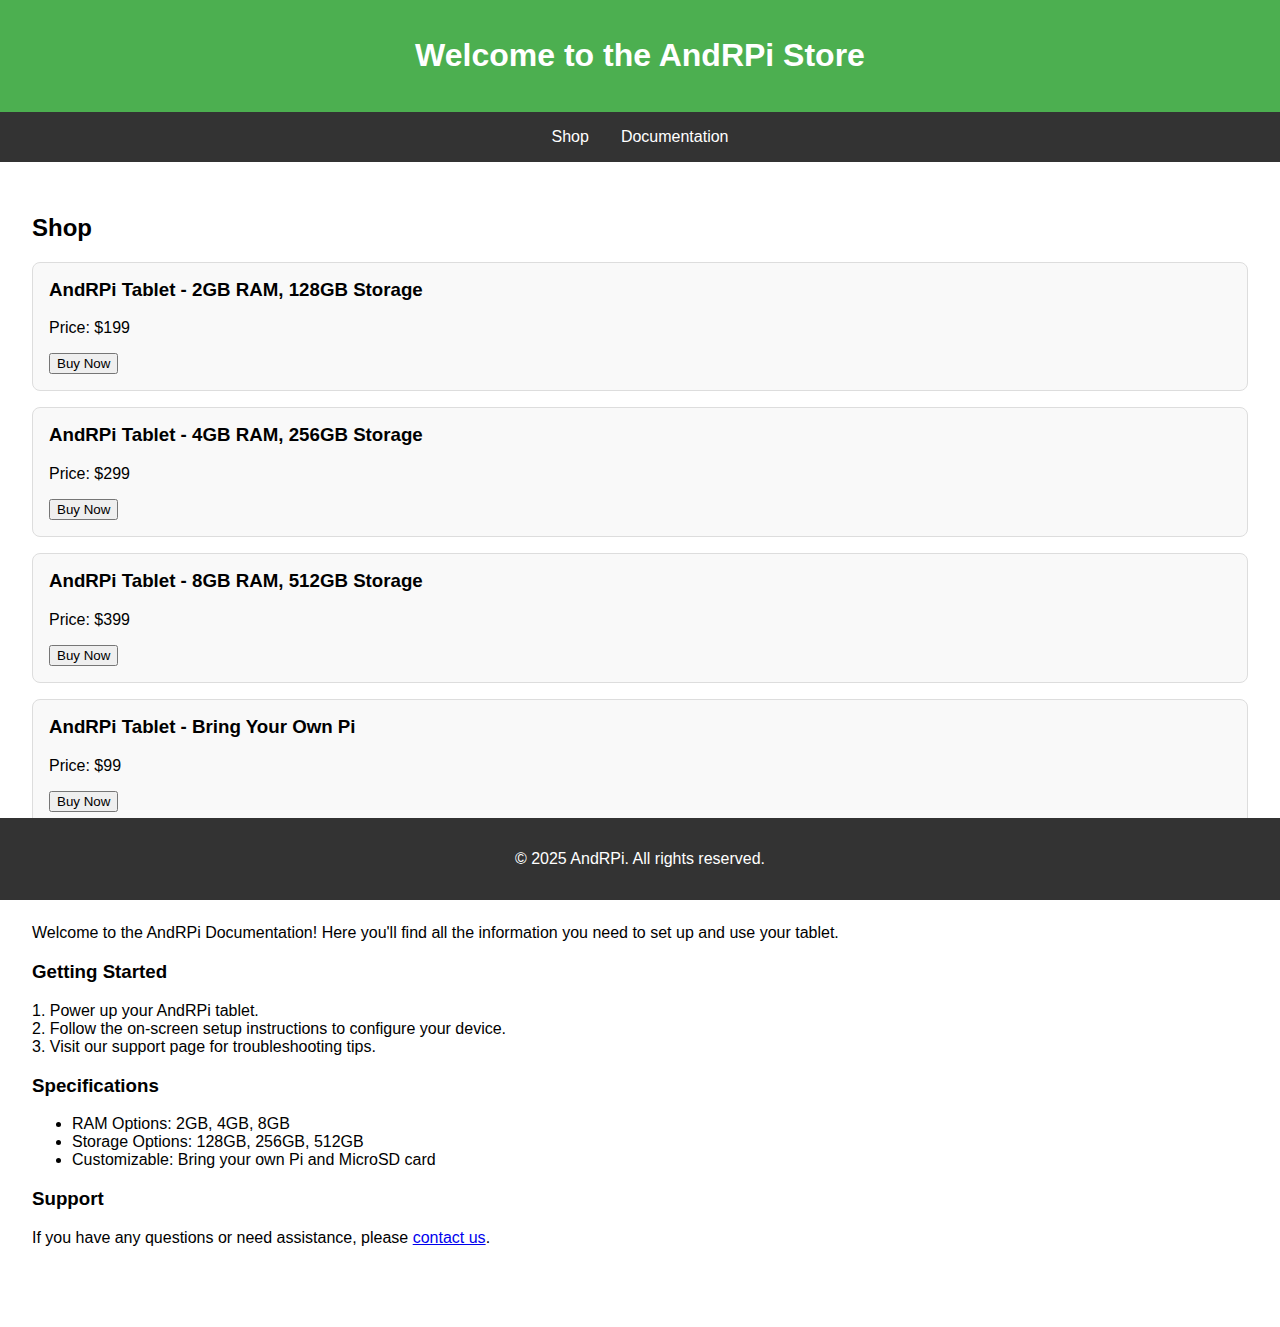
==== index.html @ a7e3673d "Create index.html" ====
<!DOCTYPE html>
<html lang="en">
<head>
    <meta charset="UTF-8">
    <meta name="viewport" content="width=device-width, initial-scale=1.0">
    <title>AndRPi Shop & Documentation</title>
    <style>
        body {
            font-family: Arial, sans-serif;
            margin: 0;
            padding: 0;
        }
        header {
            background-color: #4CAF50;
            color: white;
            padding: 1em 0;
            text-align: center;
        }
        nav {
            display: flex;
            justify-content: center;
            background-color: #333;
        }
        nav a {
            color: white;
            padding: 1em;
            text-decoration: none;
        }
        nav a:hover {
            background-color: #575757;
        }
        main {
            padding: 2em;
        }
        footer {
            background-color: #333;
            color: white;
            text-align: center;
            padding: 1em 0;
            position: fixed;
            bottom: 0;
            width: 100%;
        }
        .shop-section, .docs-section {
            margin-bottom: 3em;
        }
        .product {
            border: 1px solid #ddd;
            padding: 1em;
            margin-bottom: 1em;
            border-radius: 8px;
            background-color: #f9f9f9;
        }
        .product h3 {
            margin-top: 0;
        }
    </style>
</head>
<body>
    <header>
        <h1>Welcome to the AndRPi Store</h1>
    </header>
    <nav>
        <a href="#shop">Shop</a>
        <a href="#docs">Documentation</a>
    </nav>
    <main>
        <section id="shop" class="shop-section">
            <h2>Shop</h2>
            <div class="product">
                <h3>AndRPi Tablet - 2GB RAM, 128GB Storage</h3>
                <p>Price: $199</p>
                <button>Buy Now</button>
            </div>
            <div class="product">
                <h3>AndRPi Tablet - 4GB RAM, 256GB Storage</h3>
                <p>Price: $299</p>
                <button>Buy Now</button>
            </div>
            <div class="product">
                <h3>AndRPi Tablet - 8GB RAM, 512GB Storage</h3>
                <p>Price: $399</p>
                <button>Buy Now</button>
            </div>
            <div class="product">
                <h3>AndRPi Tablet - Bring Your Own Pi</h3>
                <p>Price: $99</p>
                <button>Buy Now</button>
            </div>
        </section>

        <section id="docs" class="docs-section">
            <h2>Documentation</h2>
            <p>Welcome to the AndRPi Documentation! Here you'll find all the information you need to set up and use your tablet.</p>

            <h3>Getting Started</h3>
            <p>1. Power up your AndRPi tablet.<br>
            2. Follow the on-screen setup instructions to configure your device.<br>
            3. Visit our support page for troubleshooting tips.</p>

            <h3>Specifications</h3>
            <ul>
                <li>RAM Options: 2GB, 4GB, 8GB</li>
                <li>Storage Options: 128GB, 256GB, 512GB</li>
                <li>Customizable: Bring your own Pi and MicroSD card</li>
            </ul>

            <h3>Support</h3>
            <p>If you have any questions or need assistance, please <a href="mailto:support@andrpi.com">contact us</a>.</p>
        </section>
    </main>
    <footer>
        <p>&copy; 2025 AndRPi. All rights reserved.</p>
    </footer>
</body>
</html>
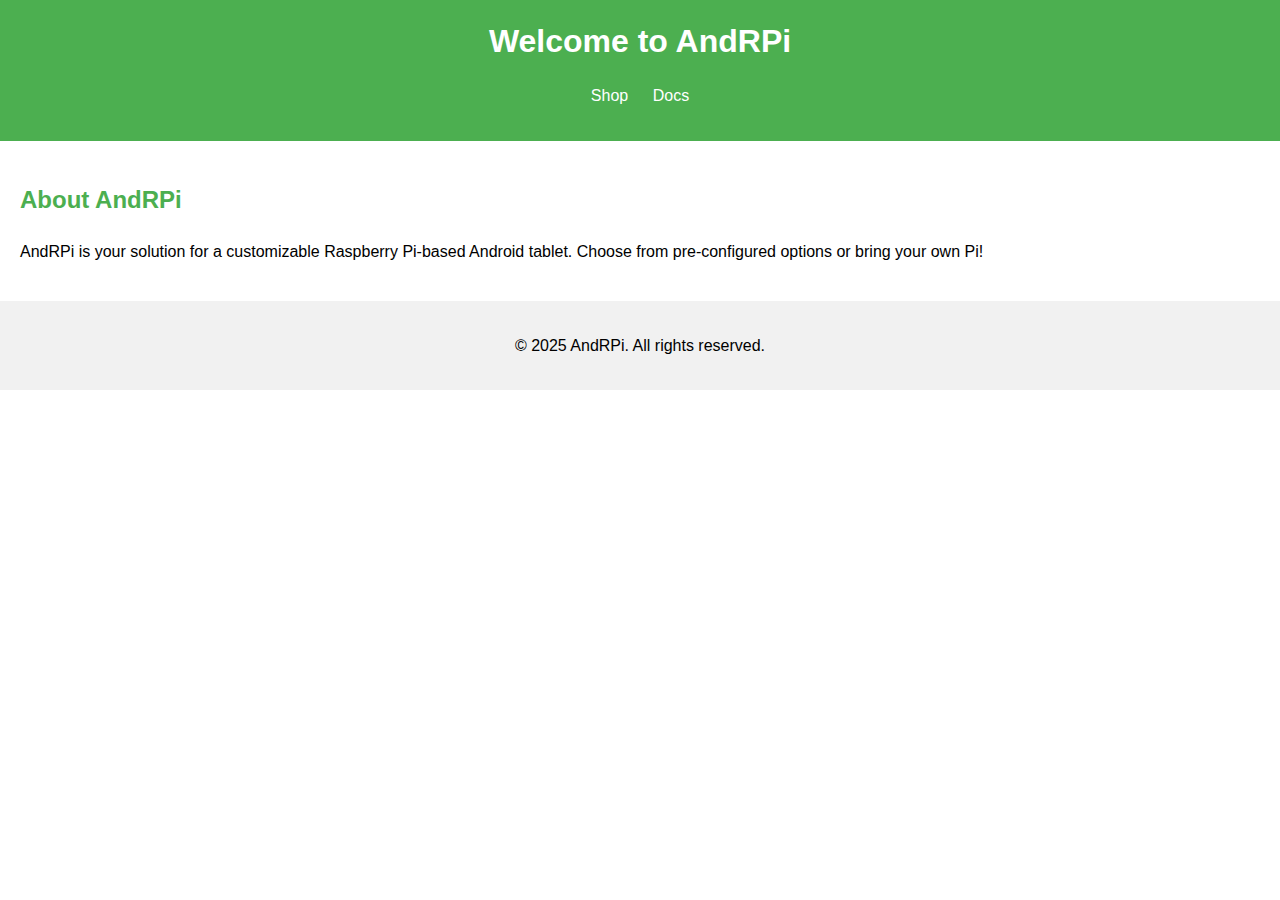
==== commit 4744cb91: "Update index.html" ====
--- a/index.html
+++ b/index.html
@@ -1,116 +1,29 @@
 <!DOCTYPE html>
 <html lang="en">
 <head>
-    <meta charset="UTF-8">
-    <meta name="viewport" content="width=device-width, initial-scale=1.0">
-    <title>AndRPi Shop & Documentation</title>
-    <style>
-        body {
-            font-family: Arial, sans-serif;
-            margin: 0;
-            padding: 0;
-        }
-        header {
-            background-color: #4CAF50;
-            color: white;
-            padding: 1em 0;
-            text-align: center;
-        }
-        nav {
-            display: flex;
-            justify-content: center;
-            background-color: #333;
-        }
-        nav a {
-            color: white;
-            padding: 1em;
-            text-decoration: none;
-        }
-        nav a:hover {
-            background-color: #575757;
-        }
-        main {
-            padding: 2em;
-        }
-        footer {
-            background-color: #333;
-            color: white;
-            text-align: center;
-            padding: 1em 0;
-            position: fixed;
-            bottom: 0;
-            width: 100%;
-        }
-        .shop-section, .docs-section {
-            margin-bottom: 3em;
-        }
-        .product {
-            border: 1px solid #ddd;
-            padding: 1em;
-            margin-bottom: 1em;
-            border-radius: 8px;
-            background-color: #f9f9f9;
-        }
-        .product h3 {
-            margin-top: 0;
-        }
-    </style>
+  <meta charset="UTF-8">
+  <meta name="viewport" content="width=device-width, initial-scale=1.0">
+  <title>AndRPi | Home</title>
+  <link rel="stylesheet" href="styles.css">
 </head>
 <body>
-    <header>
-        <h1>Welcome to the AndRPi Store</h1>
-    </header>
+  <header>
+    <h1>Welcome to AndRPi</h1>
     <nav>
-        <a href="#shop">Shop</a>
-        <a href="#docs">Documentation</a>
+      <ul>
+        <li><a href="shop.html">Shop</a></li>
+        <li><a href="docs.html">Docs</a></li>
+      </ul>
     </nav>
-    <main>
-        <section id="shop" class="shop-section">
-            <h2>Shop</h2>
-            <div class="product">
-                <h3>AndRPi Tablet - 2GB RAM, 128GB Storage</h3>
-                <p>Price: $199</p>
-                <button>Buy Now</button>
-            </div>
-            <div class="product">
-                <h3>AndRPi Tablet - 4GB RAM, 256GB Storage</h3>
-                <p>Price: $299</p>
-                <button>Buy Now</button>
-            </div>
-            <div class="product">
-                <h3>AndRPi Tablet - 8GB RAM, 512GB Storage</h3>
-                <p>Price: $399</p>
-                <button>Buy Now</button>
-            </div>
-            <div class="product">
-                <h3>AndRPi Tablet - Bring Your Own Pi</h3>
-                <p>Price: $99</p>
-                <button>Buy Now</button>
-            </div>
-        </section>
-
-        <section id="docs" class="docs-section">
-            <h2>Documentation</h2>
-            <p>Welcome to the AndRPi Documentation! Here you'll find all the information you need to set up and use your tablet.</p>
-
-            <h3>Getting Started</h3>
-            <p>1. Power up your AndRPi tablet.<br>
-            2. Follow the on-screen setup instructions to configure your device.<br>
-            3. Visit our support page for troubleshooting tips.</p>
-
-            <h3>Specifications</h3>
-            <ul>
-                <li>RAM Options: 2GB, 4GB, 8GB</li>
-                <li>Storage Options: 128GB, 256GB, 512GB</li>
-                <li>Customizable: Bring your own Pi and MicroSD card</li>
-            </ul>
-
-            <h3>Support</h3>
-            <p>If you have any questions or need assistance, please <a href="mailto:support@andrpi.com">contact us</a>.</p>
-        </section>
-    </main>
-    <footer>
-        <p>&copy; 2025 AndRPi. All rights reserved.</p>
-    </footer>
+  </header>
+  <main>
+    <section>
+      <h2>About AndRPi</h2>
+      <p>AndRPi is your solution for a customizable Raspberry Pi-based Android tablet. Choose from pre-configured options or bring your own Pi!</p>
+    </section>
+  </main>
+  <footer>
+    <p>&copy; 2025 AndRPi. All rights reserved.</p>
+  </footer>
 </body>
 </html>
--- a/styles.css
+++ b/styles.css
@@ -0,0 +1,73 @@
+body {
+  font-family: Arial, sans-serif;
+  margin: 0;
+  padding: 0;
+  line-height: 1.6;
+}
+
+header {
+  background: #4CAF50;
+  color: #fff;
+  padding: 1rem 0;
+  text-align: center;
+}
+
+header h1 {
+  margin: 0;
+}
+
+nav ul {
+  list-style: none;
+  padding: 0;
+}
+
+nav ul li {
+  display: inline;
+  margin: 0 10px;
+}
+
+nav ul li a {
+  color: #fff;
+  text-decoration: none;
+}
+
+main {
+  padding: 20px;
+}
+
+h2 {
+  color: #4CAF50;
+}
+
+form {
+  margin-top: 1rem;
+}
+
+label {
+  display: block;
+  margin: 0.5rem 0 0.2rem;
+}
+
+select,
+input[type="checkbox"],
+button {
+  margin-bottom: 1rem;
+  padding: 0.5rem;
+}
+
+button {
+  background: #4CAF50;
+  color: #fff;
+  border: none;
+  cursor: pointer;
+}
+
+button:hover {
+  background: #45a049;
+}
+
+footer {
+  text-align: center;
+  padding: 1rem 0;
+  background: #f1f1f1;
+}
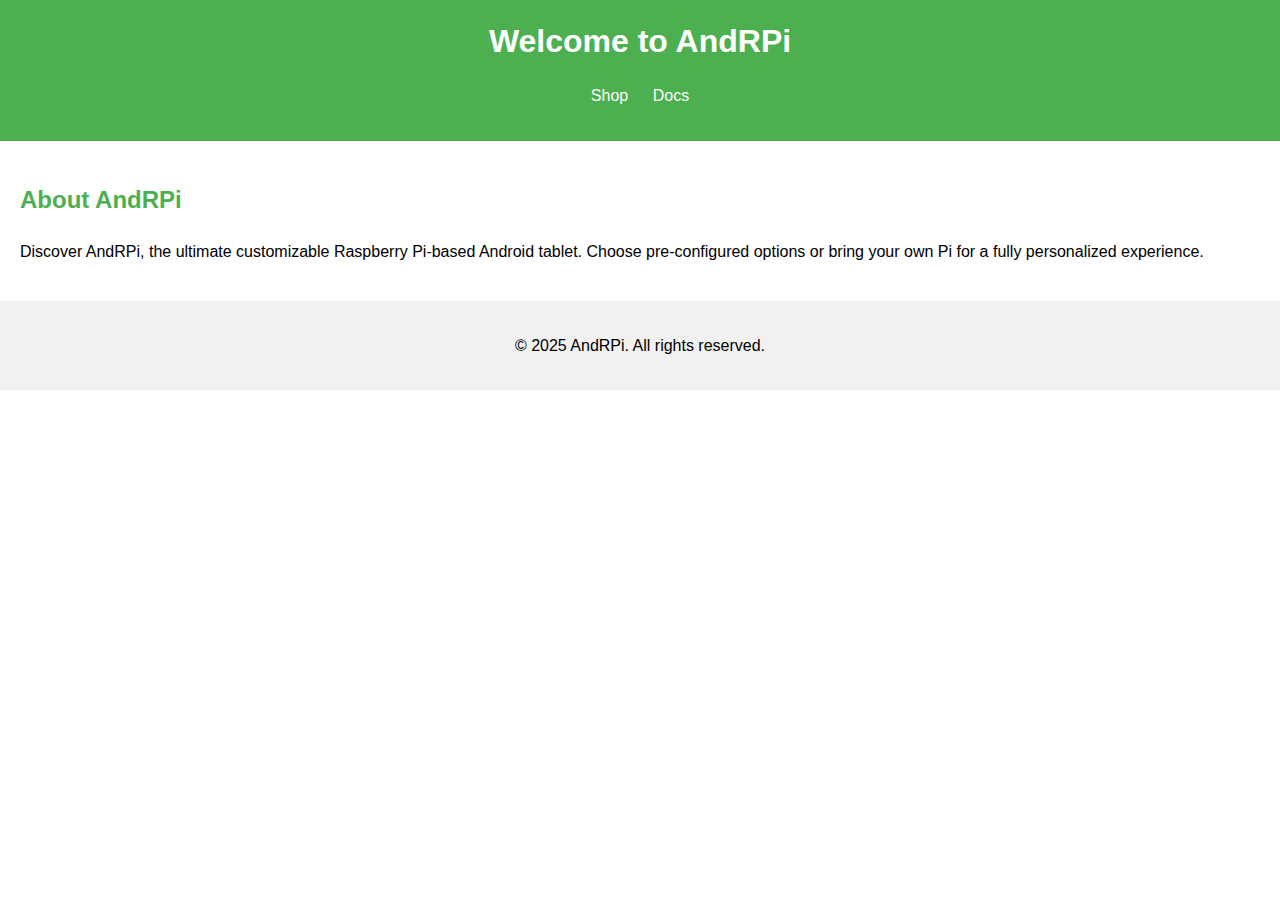
==== commit 8aaf16a6: "Update index.html" ====
--- a/index.html
+++ b/index.html
@@ -19,7 +19,7 @@
   <main>
     <section>
       <h2>About AndRPi</h2>
-      <p>AndRPi is your solution for a customizable Raspberry Pi-based Android tablet. Choose from pre-configured options or bring your own Pi!</p>
+      <p>Discover AndRPi, the ultimate customizable Raspberry Pi-based Android tablet. Choose pre-configured options or bring your own Pi for a fully personalized experience.</p>
     </section>
   </main>
   <footer>
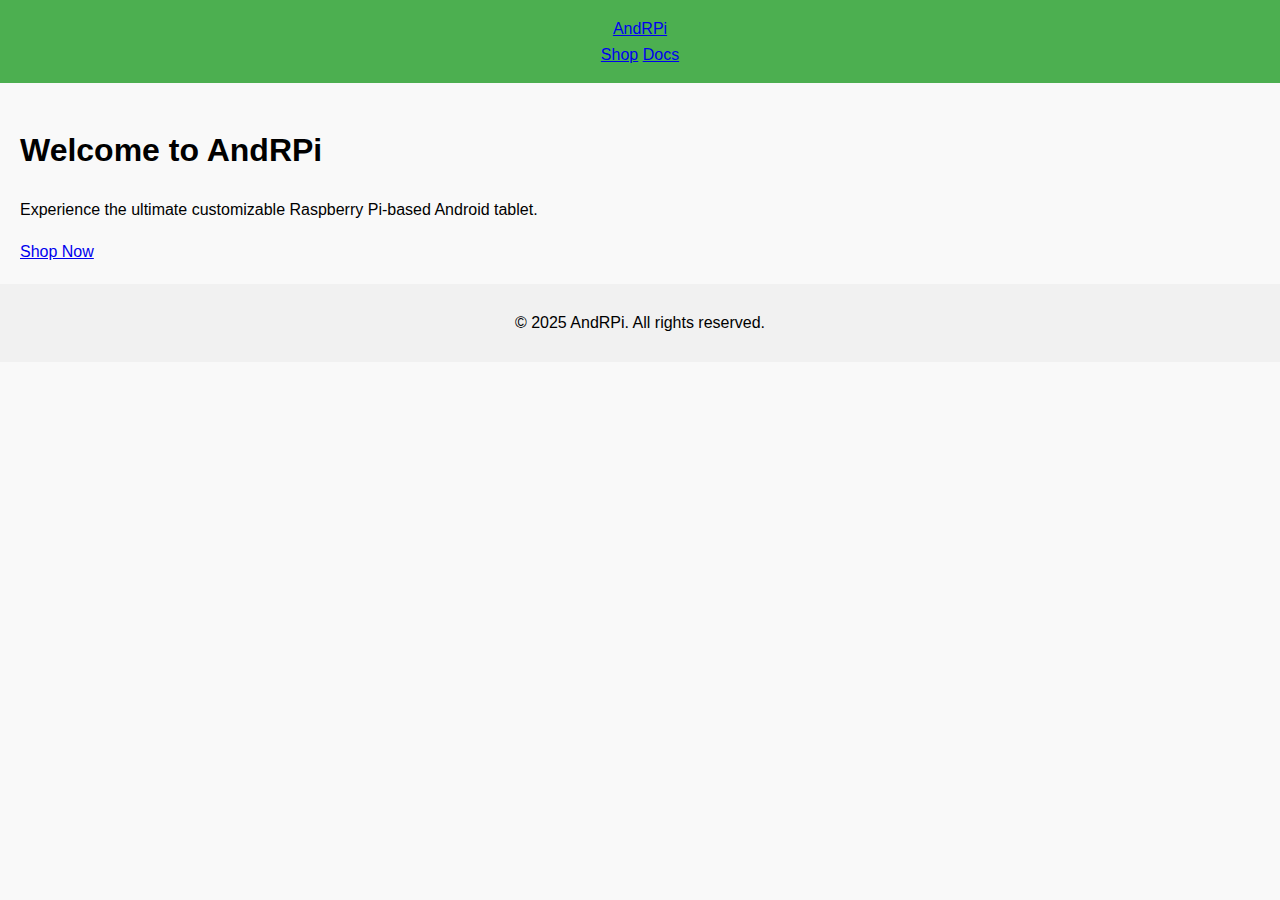
==== commit e419dc7a: "Update index.html" ====
--- a/index.html
+++ b/index.html
@@ -8,18 +8,21 @@
 </head>
 <body>
   <header>
-    <h1>Welcome to AndRPi</h1>
-    <nav>
-      <ul>
-        <li><a href="shop.html">Shop</a></li>
-        <li><a href="docs.html">Docs</a></li>
-      </ul>
-    </nav>
+    <div class="navbar">
+      <a href="index.html" class="logo">AndRPi</a>
+      <nav>
+        <a href="shop.html">Shop</a>
+        <a href="docs.html">Docs</a>
+      </nav>
+    </div>
   </header>
   <main>
-    <section>
-      <h2>About AndRPi</h2>
-      <p>Discover AndRPi, the ultimate customizable Raspberry Pi-based Android tablet. Choose pre-configured options or bring your own Pi for a fully personalized experience.</p>
+    <section class="hero">
+      <div class="hero-content">
+        <h1>Welcome to AndRPi</h1>
+        <p>Experience the ultimate customizable Raspberry Pi-based Android tablet.</p>
+        <a href="shop.html" class="btn">Shop Now</a>
+      </div>
     </section>
   </main>
   <footer>
--- a/styles.css
+++ b/styles.css
@@ -1,14 +1,15 @@
 body {
-  font-family: Arial, sans-serif;
+  font-family: 'Arial', sans-serif;
   margin: 0;
   padding: 0;
   line-height: 1.6;
+  background-color: #f9f9f9;
 }
 
 header {
   background: #4CAF50;
-  color: #fff;
-  padding: 1rem 0;
+  color: white;
+  padding: 1rem;
   text-align: center;
 }
 
@@ -19,16 +20,18 @@
 nav ul {
   list-style: none;
   padding: 0;
+  display: flex;
+  justify-content: center;
 }
 
 nav ul li {
-  display: inline;
-  margin: 0 10px;
+  margin: 0 15px;
 }
 
 nav ul li a {
-  color: #fff;
   text-decoration: none;
+  color: white;
+  font-weight: bold;
 }
 
 main {
@@ -39,25 +42,22 @@
   color: #4CAF50;
 }
 
-form {
-  margin-top: 1rem;
+form label {
+  display: block;
+  margin: 10px 0 5px;
 }
 
-label {
+form select, form input[type="checkbox"], button {
+  padding: 10px;
+  margin-bottom: 15px;
+  width: 100%;
+  max-width: 300px;
   display: block;
-  margin: 0.5rem 0 0.2rem;
-}
-
-select,
-input[type="checkbox"],
-button {
-  margin-bottom: 1rem;
-  padding: 0.5rem;
 }
 
 button {
   background: #4CAF50;
-  color: #fff;
+  color: white;
   border: none;
   cursor: pointer;
 }
@@ -66,8 +66,15 @@
   background: #45a049;
 }
 
+#cart {
+  background: white;
+  padding: 15px;
+  border: 1px solid #ddd;
+  border-radius: 5px;
+}
+
 footer {
   text-align: center;
-  padding: 1rem 0;
+  padding: 10px;
   background: #f1f1f1;
 }
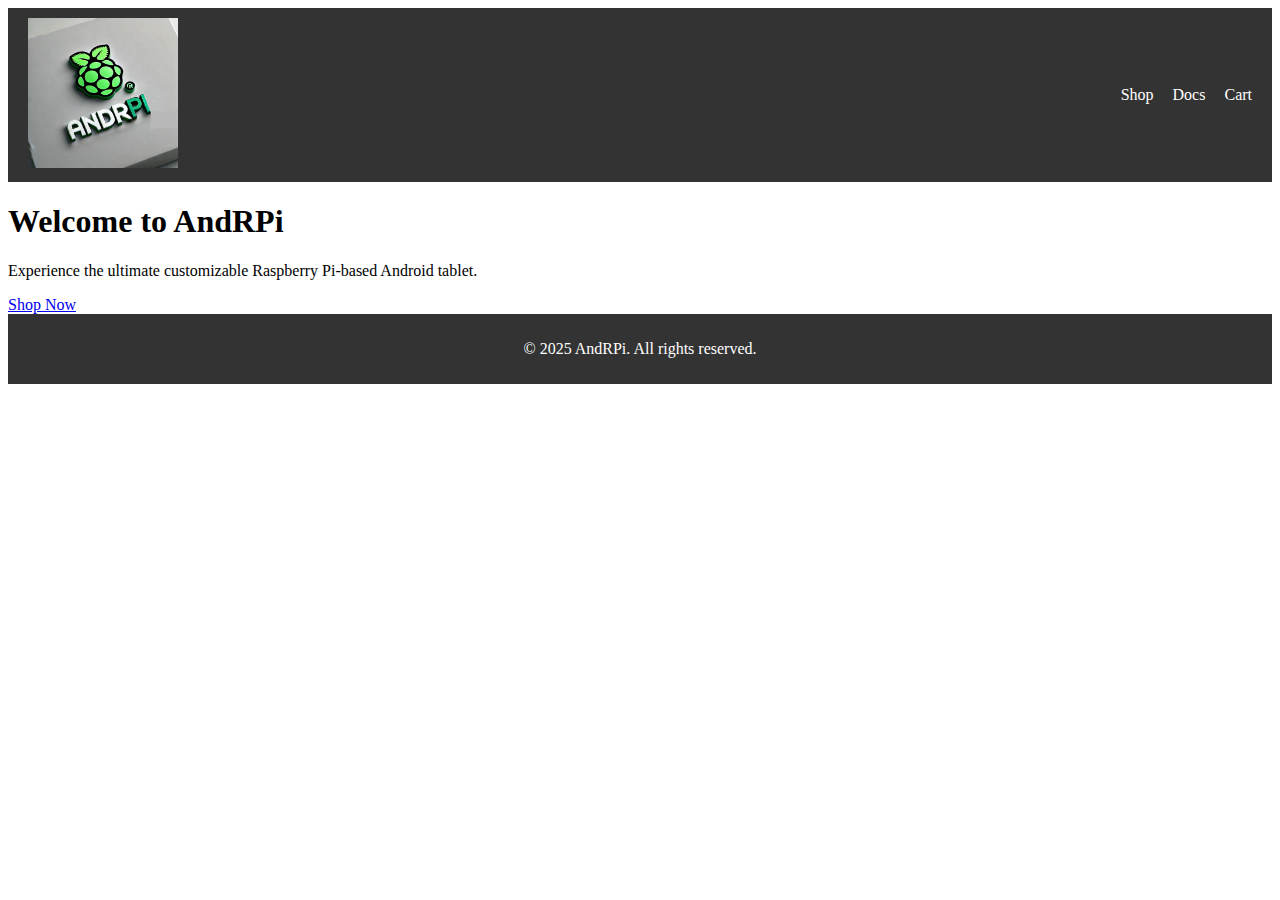
==== commit 5577e2a3: "Update index.html" ====
--- a/index.html
+++ b/index.html
@@ -9,10 +9,11 @@
 <body>
   <header>
     <div class="navbar">
-      <a href="index.html" class="logo">AndRPi</a>
+      <a href="index.html" class="logo"><img src="images/logo.png" alt="AndRPi Logo"></a>
       <nav>
         <a href="shop.html">Shop</a>
         <a href="docs.html">Docs</a>
+        <a href="cart.html">Cart</a>
       </nav>
     </div>
   </header>
--- a/styles.css
+++ b/styles.css
@@ -1,80 +1,94 @@
-body {
-  font-family: 'Arial', sans-serif;
-  margin: 0;
-  padding: 0;
-  line-height: 1.6;
-  background-color: #f9f9f9;
+/* Adjusted styles for logo and other elements */
+.logo img {
+  width: 150px;
+  height: auto;
 }
 
-header {
-  background: #4CAF50;
-  color: white;
-  padding: 1rem;
+.navbar {
+  display: flex;
+  justify-content: space-between;
+  align-items: center;
+  padding: 10px 20px;
+  background-color: #333;
+  color: #fff;
+}
+
+.navbar nav a {
+  color: #fff;
+  margin-left: 15px;
+  text-decoration: none;
+}
+
+.navbar nav a:hover {
+  text-decoration: underline;
+}
+
+/* Product page updates */
+.product-showcase {
+  padding: 20px;
   text-align: center;
 }
 
-header h1 {
-  margin: 0;
+.product-card {
+  display: flex;
+  justify-content: center;
+  gap: 20px;
+  align-items: center;
 }
 
-nav ul {
-  list-style: none;
-  padding: 0;
-  display: flex;
-  justify-content: center;
+.product-card img {
+  width: 300px;
+  height: auto;
+  border-radius: 10px;
+  box-shadow: 0 4px 10px rgba(0, 0, 0, 0.2);
 }
 
-nav ul li {
-  margin: 0 15px;
+.product-details {
+  max-width: 400px;
 }
 
-nav ul li a {
-  text-decoration: none;
-  color: white;
-  font-weight: bold;
+.product-details h2 {
+  margin-bottom: 10px;
 }
 
-main {
+.product-details form {
+  display: flex;
+  flex-direction: column;
+  gap: 10px;
+}
+
+/* Cart updates */
+.cart {
   padding: 20px;
 }
 
-h2 {
-  color: #4CAF50;
+.cart ul {
+  list-style: none;
+  padding: 0;
 }
 
-form label {
-  display: block;
-  margin: 10px 0 5px;
+.cart li {
+  margin-bottom: 10px;
 }
 
-form select, form input[type="checkbox"], button {
-  padding: 10px;
-  margin-bottom: 15px;
-  width: 100%;
-  max-width: 300px;
-  display: block;
-}
-
-button {
-  background: #4CAF50;
-  color: white;
+.checkout button {
+  margin-top: 10px;
+  padding: 10px 20px;
+  background-color: #0078d7;
+  color: #fff;
   border: none;
+  border-radius: 5px;
   cursor: pointer;
 }
 
-button:hover {
-  background: #45a049;
+.checkout button:hover {
+  background-color: #0053a1;
 }
 
-#cart {
-  background: white;
-  padding: 15px;
-  border: 1px solid #ddd;
-  border-radius: 5px;
-}
-
+/* Footer */
 footer {
   text-align: center;
-  padding: 10px;
-  background: #f1f1f1;
+  padding: 10px 0;
+  background-color: #333;
+  color: #fff;
 }
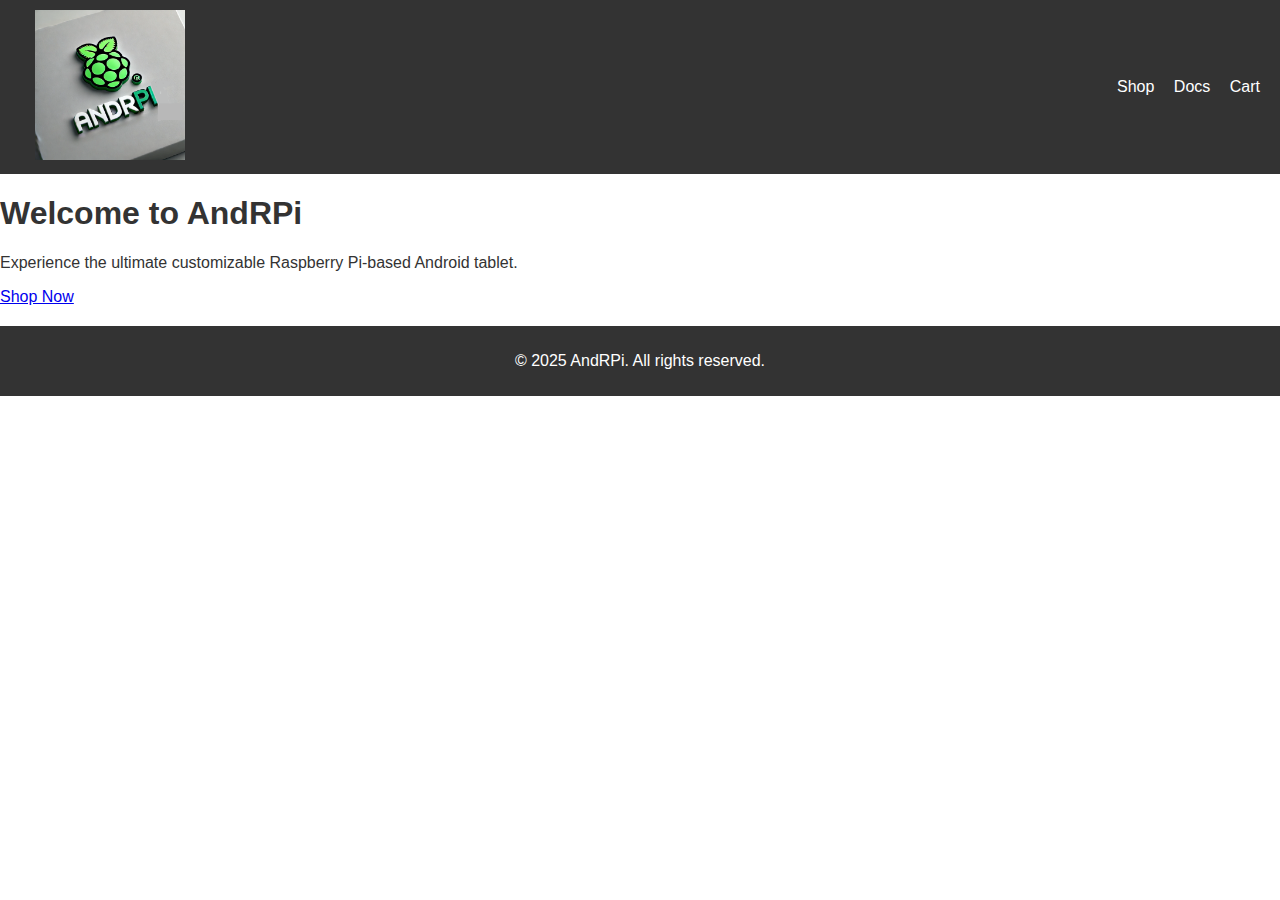
==== commit fd9cc00e: "Update index.html" ====
--- a/index.html
+++ b/index.html
@@ -9,7 +9,7 @@
 <body>
   <header>
     <div class="navbar">
-      <a href="index.html" class="logo"><img src="images/logo.png" alt="AndRPi Logo"></a>
+      <a href="index.html" class="logo" aria-label="Go to homepage"><img src="images/logo.png" alt="AndRPi Logo"></a>
       <nav>
         <a href="shop.html">Shop</a>
         <a href="docs.html">Docs</a>
--- a/styles.css
+++ b/styles.css
@@ -1,50 +1,61 @@
-/* Adjusted styles for logo and other elements */
+/* General Styles */
+body {
+  font-family: Arial, sans-serif;
+  margin: 0;
+  padding: 0;
+  color: #333;
+}
+
+header {
+  background-color: #333;
+  color: white;
+  padding: 10px 20px;
+}
+
+header .navbar {
+  display: flex;
+  justify-content: space-between;
+  align-items: center;
+}
+
+header .navbar a {
+  color: white;
+  text-decoration: none;
+  margin-left: 15px;
+}
+
+header .navbar a:hover {
+  text-decoration: underline;
+}
+
 .logo img {
   width: 150px;
   height: auto;
 }
 
-.navbar {
-  display: flex;
-  justify-content: space-between;
-  align-items: center;
-  padding: 10px 20px;
-  background-color: #333;
-  color: #fff;
-}
-
-.navbar nav a {
-  color: #fff;
-  margin-left: 15px;
-  text-decoration: none;
-}
-
-.navbar nav a:hover {
-  text-decoration: underline;
-}
-
-/* Product page updates */
+/* Product Page */
 .product-showcase {
+  text-align: center;
   padding: 20px;
-  text-align: center;
 }
 
 .product-card {
   display: flex;
+  flex-wrap: wrap;
   justify-content: center;
   gap: 20px;
-  align-items: center;
+  margin-top: 20px;
 }
 
 .product-card img {
   width: 300px;
-  height: auto;
-  border-radius: 10px;
-  box-shadow: 0 4px 10px rgba(0, 0, 0, 0.2);
+  border-radius: 8px;
+  box-shadow: 0px 4px 8px rgba(0, 0, 0, 0.2);
 }
 
 .product-details {
   max-width: 400px;
+  text-align: left;
 }
 
 .product-details h2 {
@@ -57,9 +68,27 @@
   gap: 10px;
 }
 
-/* Cart updates */
+.product-details label {
+  font-weight: bold;
+}
+
+.product-details button {
+  padding: 10px;
+  background-color: #0078d7;
+  color: white;
+  border: none;
+  border-radius: 5px;
+  cursor: pointer;
+}
+
+.product-details button:hover {
+  background-color: #0053a1;
+}
+
+/* Cart Page */
 .cart {
   padding: 20px;
+  text-align: center;
 }
 
 .cart ul {
@@ -68,14 +97,13 @@
 }
 
 .cart li {
-  margin-bottom: 10px;
+  margin: 10px 0;
 }
 
 .checkout button {
-  margin-top: 10px;
   padding: 10px 20px;
   background-color: #0078d7;
-  color: #fff;
+  color: white;
   border: none;
   border-radius: 5px;
   cursor: pointer;
@@ -85,10 +113,10 @@
   background-color: #0053a1;
 }
 
-/* Footer */
 footer {
   text-align: center;
+  background-color: #333;
+  color: white;
   padding: 10px 0;
-  background-color: #333;
-  color: #fff;
+  margin-top: 20px;
 }
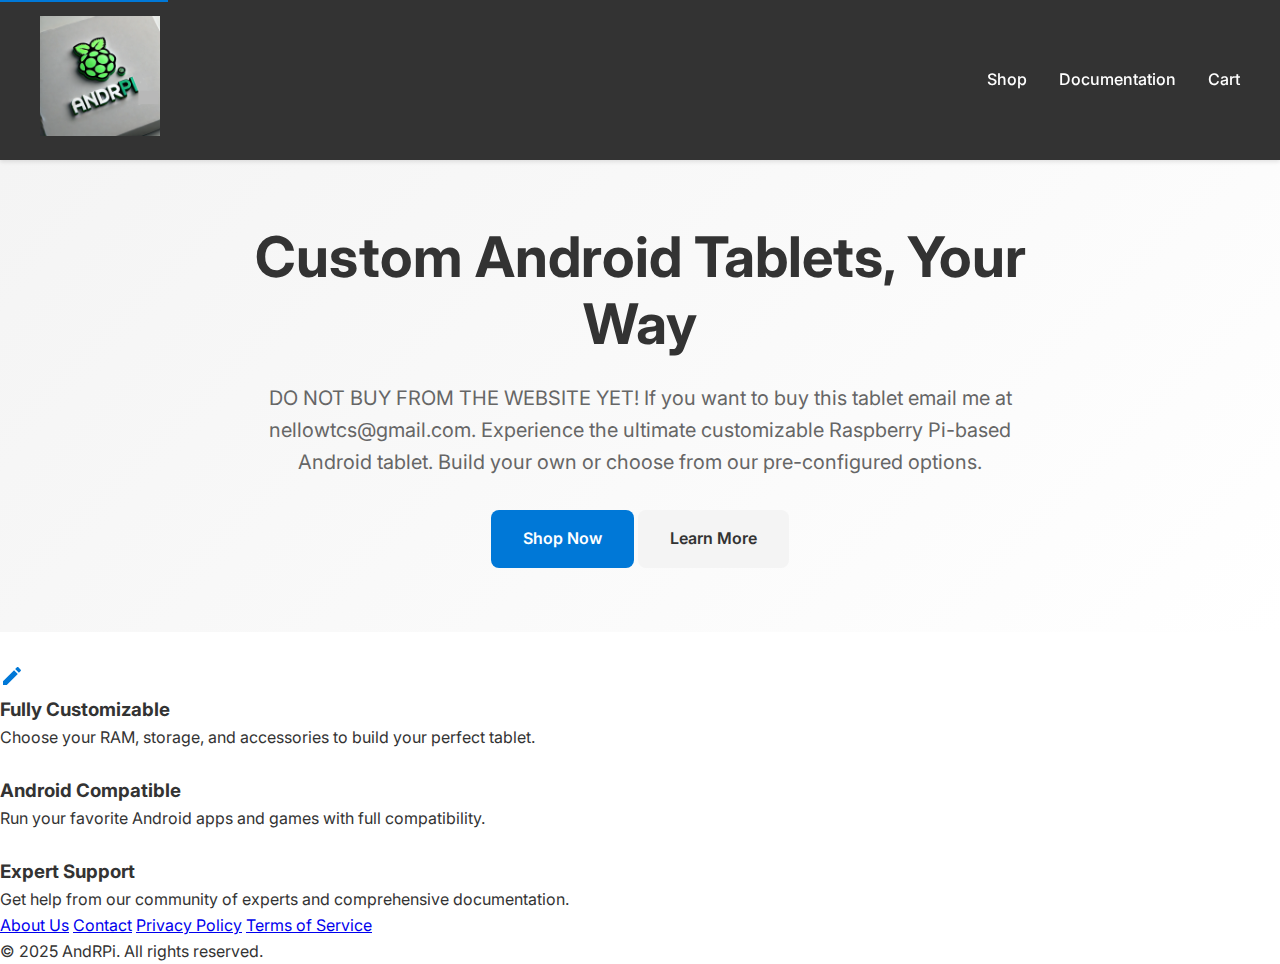
==== commit 0fb09793: "Update index.html" ====
--- a/index.html
+++ b/index.html
@@ -3,31 +3,95 @@
 <head>
   <meta charset="UTF-8">
   <meta name="viewport" content="width=device-width, initial-scale=1.0">
-  <title>AndRPi | Home</title>
+  <meta name="description" content="AndRPi - Custom Raspberry Pi-based Android tablets. Build your own or choose from our pre-configured options.">
+  <meta name="theme-color" content="#0078d7">
+  <title>AndRPi | Custom Android Tablets</title>
+  
+  <!-- Favicon -->
+  <link rel="icon" type="image/png" href="images/favicon.png">
+  <link rel="apple-touch-icon" href="images/apple-touch-icon.png">
+  
+  <!-- Preload critical assets -->
+  <link rel="preload" href="styles.css" as="style">
+  <link rel="preload" href="script.js" as="script">
+  
+  <!-- Styles -->
   <link rel="stylesheet" href="styles.css">
+  
+  <!-- Fonts -->
+  <link rel="preconnect" href="https://fonts.googleapis.com">
+  <link rel="preconnect" href="https://fonts.gstatic.com" crossorigin>
+  <link href="https://fonts.googleapis.com/css2?family=Inter:wght@400;500;600;700&display=swap" rel="stylesheet">
 </head>
 <body>
-  <header>
+  <a href="#main-content" class="skip-link">Skip to main content</a>
+  
+  <header role="banner">
     <div class="navbar">
-      <a href="index.html" class="logo" aria-label="Go to homepage"><img src="images/logo.png" alt="AndRPi Logo"></a>
-      <nav>
+      <a href="index.html" class="logo">
+        <img src="images/logo.png" alt="AndRPi Logo" width="120" height="40">
+      </a>
+      
+      <nav role="navigation" aria-label="Main navigation">
         <a href="shop.html">Shop</a>
-        <a href="docs.html">Docs</a>
-        <a href="cart.html">Cart</a>
+        <a href="docs.html">Documentation</a>
+        <a href="cart.html" class="cart-link">
+          Cart
+          <span id="cart-count" class="cart-count" aria-label="Items in cart">0</span>
+        </a>
       </nav>
     </div>
   </header>
-  <main>
+
+  <main id="main-content" role="main">
     <section class="hero">
       <div class="hero-content">
-        <h1>Welcome to AndRPi</h1>
-        <p>Experience the ultimate customizable Raspberry Pi-based Android tablet.</p>
-        <a href="shop.html" class="btn">Shop Now</a>
+        <h1>Custom Android Tablets, Your Way</h1>
+        <p>DO NOT BUY FROM THE WEBSITE YET! If you want to buy this tablet email me at nellowtcs@gmail.com. Experience the ultimate customizable Raspberry Pi-based Android tablet. Build your own or choose from our pre-configured options.</p>
+        <div class="cta-buttons">
+          <a href="shop.html" class="btn primary">Shop Now</a>
+          <a href="docs.html" class="btn secondary">Learn More</a>
+        </div>
+      </div>
+    </section>
+
+    <section class="features" aria-labelledby="features-heading">
+      <h2 id="features-heading" class="visually-hidden">Key Features</h2>
+      <div class="features-grid">
+        <article class="feature-card">
+          <img src="images/custom.svg" alt="" aria-hidden="true">
+          <h3>Fully Customizable</h3>
+          <p>Choose your RAM, storage, and accessories to build your perfect tablet.</p>
+        </article>
+        <article class="feature-card">
+          <img src="images/android.svg" alt="" aria-hidden="true">
+          <h3>Android Compatible</h3>
+          <p>Run your favorite Android apps and games with full compatibility.</p>
+        </article>
+        <article class="feature-card">
+          <img src="images/support.svg" alt="" aria-hidden="true">
+          <h3>Expert Support</h3>
+          <p>Get help from our community of experts and comprehensive documentation.</p>
+        </article>
       </div>
     </section>
   </main>
-  <footer>
-    <p>&copy; 2025 AndRPi. All rights reserved.</p>
+
+  <footer role="contentinfo">
+    <div class="footer-content">
+      <div class="footer-links">
+        <nav aria-label="Footer navigation">
+          <a href="about.html">About Us</a>
+          <a href="contact.html">Contact</a>
+          <a href="privacy.html">Privacy Policy</a>
+          <a href="terms.html">Terms of Service</a>
+        </nav>
+      </div>
+      <p class="copyright">&copy; 2025 AndRPi. All rights reserved.</p>
+    </div>
   </footer>
+
+  <!-- Scripts -->
+  <script src="script.js" defer></script>
 </body>
 </html>
--- a/styles.css
+++ b/styles.css
@@ -1,122 +1,453 @@
-/* General Styles */
-body {
-  font-family: Arial, sans-serif;
+/* Reset and Base Styles */
+:root {
+  --primary-color: #0078d7;
+  --secondary-color: #0053a1;
+  --text-color: #333;
+  --bg-color: #fff;
+  --accent-color: #f4f4f4;
+  --header-bg: #333;
+  --header-text: #fff;
+  --error-color: #dc3545;
+  --success-color: #28a745;
+}
+
+* {
+  box-sizing: border-box;
   margin: 0;
   padding: 0;
-  color: #333;
-}
-
+}
+
+body {
+  font-family: 'Inter', -apple-system, BlinkMacSystemFont, sans-serif;
+  margin: 0;
+  padding: 0;
+  color: var(--text-color);
+  line-height: 1.6;
+  min-height: 100vh;
+  display: flex;
+  flex-direction: column;
+}
+
+/* Accessibility */
+.skip-link {
+  position: absolute;
+  top: -40px;
+  left: 0;
+  background: var(--primary-color);
+  color: white;
+  padding: 8px;
+  z-index: 1001;
+}
+
+.skip-link:focus {
+  top: 0;
+}
+
+.visually-hidden {
+  position: absolute;
+  width: 1px;
+  height: 1px;
+  padding: 0;
+  margin: -1px;
+  overflow: hidden;
+  clip: rect(0, 0, 0, 0);
+  border: 0;
+}
+
+/* Header and Navigation */
 header {
-  background-color: #333;
-  color: white;
-  padding: 10px 20px;
-}
-
-header .navbar {
+  background-color: var(--header-bg);
+  box-shadow: 0 2px 4px rgba(0,0,0,0.1);
+  position: sticky;
+  top: 0;
+  z-index: 1000;
+  padding: 1rem;
+}
+
+.navbar {
+  max-width: 1200px;
+  margin: 0 auto;
   display: flex;
   justify-content: space-between;
   align-items: center;
 }
 
-header .navbar a {
+.navbar nav {
+  display: flex;
+  gap: 2rem;
+}
+
+.navbar a {
+  color: var(--header-text);
+  text-decoration: none;
+  font-weight: 500;
+  transition: color 0.3s ease;
+}
+
+.navbar a:hover,
+.navbar a:focus {
+  color: var(--accent-color);
+}
+
+.logo img {
+  width: 120px;
+  height: auto;
+}
+
+/* Cart Badge */
+.cart-link {
+  position: relative;
+}
+
+.cart-count {
+  position: absolute;
+  top: -8px;
+  right: -12px;
+  background: var(--primary-color);
   color: white;
+  border-radius: 50%;
+  padding: 2px 6px;
+  font-size: 12px;
+  display: none;
+}
+
+/* Hero Section */
+.hero {
+  background: linear-gradient(135deg, var(--accent-color) 0%, #fff 100%);
+  padding: 4rem 2rem;
+  text-align: center;
+  margin-bottom: 2rem;
+}
+
+.hero-content {
+  max-width: 800px;
+  margin: 0 auto;
+}
+
+.hero h1 {
+  font-size: clamp(2rem, 5vw, 3.5rem);
+  margin-bottom: 1.5rem;
+  color: var(--text-color);
+  line-height: 1.2;
+}
+
+.hero p {
+  font-size: clamp(1rem, 2.5vw, 1.25rem);
+  margin-bottom: 2rem;
+  color: #666;
+}
+
+/* Buttons */
+.btn {
+  display: inline-block;
+  padding: 1rem 2rem;
+  border: none;
+  border-radius: 8px;
   text-decoration: none;
-  margin-left: 15px;
-}
-
-header .navbar a:hover {
-  text-decoration: underline;
-}
-
-.logo img {
-  width: 150px;
+  font-weight: 600;
+  transition: all 0.3s ease;
+  cursor: pointer;
+}
+
+.btn.primary {
+  background-color: var(--primary-color);
+  color: white;
+}
+
+.btn.secondary {
+  background-color: var(--accent-color);
+  color: var(--text-color);
+}
+
+.btn:hover {
+  transform: translateY(-2px);
+  box-shadow: 0 4px 8px rgba(0,0,0,0.2);
+}
+
+.btn:disabled {
+  opacity: 0.7;
+  cursor: not-allowed;
+}
+
+/* Product Showcase */
+.product-container {
+  display: grid;
+  grid-template-columns: 1fr 1fr;
+  gap: 2rem;
+  max-width: 1200px;
+  margin: 2rem auto;
+  padding: 0 1rem;
+}
+
+.product-image {
+  text-align: center;
+}
+
+.product-image img {
+  max-width: 100%;
   height: auto;
-}
-
-/* Product Page */
-.product-showcase {
+  border-radius: 12px;
+  box-shadow: 0 4px 12px rgba(0,0,0,0.1);
+}
+
+.product-config {
+  padding: 2rem;
+  background: var(--accent-color);
+  border-radius: 12px;
+}
+
+.form-group {
+  margin-bottom: 1.5rem;
+}
+
+.form-group label {
+  display: block;
+  margin-bottom: 0.5rem;
+  font-weight: 500;
+}
+
+.form-group select,
+.form-group input[type="text"],
+.form-group input[type="email"] {
+  width: 100%;
+  padding: 0.75rem;
+  border: 1px solid #ddd;
+  border-radius: 4px;
+  font-size: 1rem;
+}
+
+.checkbox-label {
+  display: flex;
+  align-items: center;
+  gap: 0.5rem;
+}
+
+.help-text {
+  font-size: 0.875rem;
+  color: #666;
+  margin-top: 0.25rem;
+}
+
+/* Cart Styles */
+.cart-container {
+  max-width: 1200px;
+  margin: 2rem auto;
+  padding: 0 1rem;
+}
+
+.cart-item {
+  display: grid;
+  grid-template-columns: 3fr 1fr auto;
+  gap: 1rem;
+  padding: 1rem;
+  border-bottom: 1px solid #ddd;
+  align-items: center;
+}
+
+.cart-summary {
+  background: var(--accent-color);
+  padding: 2rem;
+  border-radius: 12px;
+  margin-top: 2rem;
+}
+
+.summary-row {
+  display: flex;
+  justify-content: space-between;
+  padding: 0.5rem 0;
+}
+
+.summary-row.total {
+  border-top: 2px solid #ddd;
+  margin-top: 1rem;
+  padding-top: 1rem;
+  font-weight: 600;
+}
+
+.remove-btn {
+  background: none;
+  border: none;
+  color: var(--error-color);
+  cursor: pointer;
+  font-size: 1.5rem;
+  padding: 0.25rem 0.5rem;
+}
+
+/* Checkout Styles */
+.checkout-container {
+  display: grid;
+  grid-template-columns: 2fr 1fr;
+  gap: 2rem;
+  max-width: 1200px;
+  margin: 2rem auto;
+  padding: 0 1rem;
+}
+
+.checkout-form {
+  background: white;
+  padding: 2rem;
+  border-radius: 12px;
+  box-shadow: 0 2px 4px rgba(0,0,0,0.1);
+}
+
+.form-section {
+  margin-bottom: 2rem;
+}
+
+.form-section h2 {
+  margin-bottom: 1rem;
+  font-size: 1.25rem;
+}
+
+.form-row {
+  display: grid;
+  grid-template-columns: repeat(auto-fit, minmax(150px, 1fr));
+  gap: 1rem;
+}
+
+/* Documentation Styles */
+.docs-container {
+  display: grid;
+  grid-template-columns: 250px 1fr;
+  gap: 2rem;
+  max-width: 1200px;
+  margin: 2rem auto;
+  padding: 0 1rem;
+}
+
+.docs-sidebar {
+  position: sticky;
+  top: 5rem;
+  height: fit-content;
+  padding: 1rem;
+  background: var(--accent-color);
+  border-radius: 12px;
+}
+
+.docs-nav ul {
+  list-style: none;
+}
+
+.docs-nav a {
+  display: block;
+  padding: 0.5rem;
+  color: var(--text-color);
+  text-decoration: none;
+  transition: color 0.3s ease;
+}
+
+.docs-nav a:hover {
+  color: var(--primary-color);
+}
+
+.docs-main {
+  min-width: 0;
+}
+
+.docs-main section {
+  margin-bottom: 3rem;
+}
+
+.docs-main h1 {
+  margin-bottom: 2rem;
+}
+
+.docs-main h2 {
+  margin: 2rem 0 1rem;
+}
+
+.docs-main h3 {
+  margin: 1.5rem 0 0.75rem;
+}
+
+/* Toast Notifications */
+.toast {
+  position: fixed;
+  bottom: 2rem;
+  right: 2rem;
+  padding: 1rem 2rem;
+  border-radius: 8px;
+  color: white;
+  animation: slideIn 0.3s ease-out;
+  z-index: 1000;
+}
+
+.toast.success {
+  background-color: var(--success-color);
+}
+
+.toast.error {
+  background-color: var(--error-color);
+}
+
+@keyframes slideIn {
+  from {
+    transform: translateY(100%);
+    opacity: 0;
+  }
+  to {
+    transform: translateY(0);
+    opacity: 1;
+  }
+}
+
+/* Loading States */
+.loading {
   text-align: center;
-  padding: 20px;
-}
-
-.product-card {
-  display: flex;
-  flex-wrap: wrap;
-  justify-content: center;
-  gap: 20px;
-  margin-top: 20px;
-}
-
-.product-card img {
-  width: 300px;
-  border-radius: 8px;
-  box-shadow: 0px 4px 8px rgba(0, 0, 0, 0.2);
-}
-
-.product-details {
-  max-width: 400px;
-  text-align: left;
-}
-
-.product-details h2 {
-  margin-bottom: 10px;
-}
-
-.product-details form {
-  display: flex;
-  flex-direction: column;
-  gap: 10px;
-}
-
-.product-details label {
-  font-weight: bold;
-}
-
-.product-details button {
-  padding: 10px;
-  background-color: #0078d7;
-  color: white;
-  border: none;
-  border-radius: 5px;
-  cursor: pointer;
-}
-
-.product-details button:hover {
-  background-color: #0053a1;
-}
-
-/* Cart Page */
-.cart {
-  padding: 20px;
-  text-align: center;
-}
-
-.cart ul {
-  list-style: none;
-  padding: 0;
-}
-
-.cart li {
-  margin: 10px 0;
-}
-
-.checkout button {
-  padding: 10px 20px;
-  background-color: #0078d7;
-  color: white;
-  border: none;
-  border-radius: 5px;
-  cursor: pointer;
-}
-
-.checkout button:hover {
-  background-color: #0053a1;
-}
-
-footer {
-  text-align: center;
-  background-color: #333;
-  color: white;
-  padding: 10px 0;
-  margin-top: 20px;
-}
+  padding: 2rem;
+  color: #666;
+}
+
+.loading::after {
+  content: '';
+  display: inline-block;
+  width: 1rem;
+  height: 1rem;
+  border: 2px solid #ddd;
+  border-top-color: var(--primary-color);
+  border-radius: 50%;
+  animation: spin 1s linear infinite;
+  margin-left: 0.5rem;
+}
+
+@keyframes spin {
+  to {
+    transform: rotate(360deg);
+  }
+}
+
+/* Responsive Design */
+@media (max-width: 768px) {
+  .navbar {
+    flex-direction: column;
+    gap: 1rem;
+  }
+  
+  .navbar nav {
+    flex-direction: column;
+    align-items: center;
+    gap: 1rem;
+  }
+  
+  .product-container,
+  .checkout-container {
+    grid-template-columns: 1fr;
+  }
+  
+  .docs-container {
+    grid-template-columns: 1fr;
+  }
+  
+  .docs-sidebar {
+    position: static;
+    margin-bottom: 2rem;
+  }
+  
+  .cart-item {
+    grid-template-columns: 1fr auto;
+  }
+  
+  .cart-item .item-price {
+    grid-column: 1;
+  }
+}
--- a/styles.css
+++ b/styles.css
@@ -1,122 +1,453 @@
-/* General Styles */
-body {
-  font-family: Arial, sans-serif;
+/* Reset and Base Styles */
+:root {
+  --primary-color: #0078d7;
+  --secondary-color: #0053a1;
+  --text-color: #333;
+  --bg-color: #fff;
+  --accent-color: #f4f4f4;
+  --header-bg: #333;
+  --header-text: #fff;
+  --error-color: #dc3545;
+  --success-color: #28a745;
+}
+
+* {
+  box-sizing: border-box;
   margin: 0;
   padding: 0;
-  color: #333;
-}
-
+}
+
+body {
+  font-family: 'Inter', -apple-system, BlinkMacSystemFont, sans-serif;
+  margin: 0;
+  padding: 0;
+  color: var(--text-color);
+  line-height: 1.6;
+  min-height: 100vh;
+  display: flex;
+  flex-direction: column;
+}
+
+/* Accessibility */
+.skip-link {
+  position: absolute;
+  top: -40px;
+  left: 0;
+  background: var(--primary-color);
+  color: white;
+  padding: 8px;
+  z-index: 1001;
+}
+
+.skip-link:focus {
+  top: 0;
+}
+
+.visually-hidden {
+  position: absolute;
+  width: 1px;
+  height: 1px;
+  padding: 0;
+  margin: -1px;
+  overflow: hidden;
+  clip: rect(0, 0, 0, 0);
+  border: 0;
+}
+
+/* Header and Navigation */
 header {
-  background-color: #333;
-  color: white;
-  padding: 10px 20px;
-}
-
-header .navbar {
+  background-color: var(--header-bg);
+  box-shadow: 0 2px 4px rgba(0,0,0,0.1);
+  position: sticky;
+  top: 0;
+  z-index: 1000;
+  padding: 1rem;
+}
+
+.navbar {
+  max-width: 1200px;
+  margin: 0 auto;
   display: flex;
   justify-content: space-between;
   align-items: center;
 }
 
-header .navbar a {
+.navbar nav {
+  display: flex;
+  gap: 2rem;
+}
+
+.navbar a {
+  color: var(--header-text);
+  text-decoration: none;
+  font-weight: 500;
+  transition: color 0.3s ease;
+}
+
+.navbar a:hover,
+.navbar a:focus {
+  color: var(--accent-color);
+}
+
+.logo img {
+  width: 120px;
+  height: auto;
+}
+
+/* Cart Badge */
+.cart-link {
+  position: relative;
+}
+
+.cart-count {
+  position: absolute;
+  top: -8px;
+  right: -12px;
+  background: var(--primary-color);
   color: white;
+  border-radius: 50%;
+  padding: 2px 6px;
+  font-size: 12px;
+  display: none;
+}
+
+/* Hero Section */
+.hero {
+  background: linear-gradient(135deg, var(--accent-color) 0%, #fff 100%);
+  padding: 4rem 2rem;
+  text-align: center;
+  margin-bottom: 2rem;
+}
+
+.hero-content {
+  max-width: 800px;
+  margin: 0 auto;
+}
+
+.hero h1 {
+  font-size: clamp(2rem, 5vw, 3.5rem);
+  margin-bottom: 1.5rem;
+  color: var(--text-color);
+  line-height: 1.2;
+}
+
+.hero p {
+  font-size: clamp(1rem, 2.5vw, 1.25rem);
+  margin-bottom: 2rem;
+  color: #666;
+}
+
+/* Buttons */
+.btn {
+  display: inline-block;
+  padding: 1rem 2rem;
+  border: none;
+  border-radius: 8px;
   text-decoration: none;
-  margin-left: 15px;
-}
-
-header .navbar a:hover {
-  text-decoration: underline;
-}
-
-.logo img {
-  width: 150px;
+  font-weight: 600;
+  transition: all 0.3s ease;
+  cursor: pointer;
+}
+
+.btn.primary {
+  background-color: var(--primary-color);
+  color: white;
+}
+
+.btn.secondary {
+  background-color: var(--accent-color);
+  color: var(--text-color);
+}
+
+.btn:hover {
+  transform: translateY(-2px);
+  box-shadow: 0 4px 8px rgba(0,0,0,0.2);
+}
+
+.btn:disabled {
+  opacity: 0.7;
+  cursor: not-allowed;
+}
+
+/* Product Showcase */
+.product-container {
+  display: grid;
+  grid-template-columns: 1fr 1fr;
+  gap: 2rem;
+  max-width: 1200px;
+  margin: 2rem auto;
+  padding: 0 1rem;
+}
+
+.product-image {
+  text-align: center;
+}
+
+.product-image img {
+  max-width: 100%;
   height: auto;
-}
-
-/* Product Page */
-.product-showcase {
+  border-radius: 12px;
+  box-shadow: 0 4px 12px rgba(0,0,0,0.1);
+}
+
+.product-config {
+  padding: 2rem;
+  background: var(--accent-color);
+  border-radius: 12px;
+}
+
+.form-group {
+  margin-bottom: 1.5rem;
+}
+
+.form-group label {
+  display: block;
+  margin-bottom: 0.5rem;
+  font-weight: 500;
+}
+
+.form-group select,
+.form-group input[type="text"],
+.form-group input[type="email"] {
+  width: 100%;
+  padding: 0.75rem;
+  border: 1px solid #ddd;
+  border-radius: 4px;
+  font-size: 1rem;
+}
+
+.checkbox-label {
+  display: flex;
+  align-items: center;
+  gap: 0.5rem;
+}
+
+.help-text {
+  font-size: 0.875rem;
+  color: #666;
+  margin-top: 0.25rem;
+}
+
+/* Cart Styles */
+.cart-container {
+  max-width: 1200px;
+  margin: 2rem auto;
+  padding: 0 1rem;
+}
+
+.cart-item {
+  display: grid;
+  grid-template-columns: 3fr 1fr auto;
+  gap: 1rem;
+  padding: 1rem;
+  border-bottom: 1px solid #ddd;
+  align-items: center;
+}
+
+.cart-summary {
+  background: var(--accent-color);
+  padding: 2rem;
+  border-radius: 12px;
+  margin-top: 2rem;
+}
+
+.summary-row {
+  display: flex;
+  justify-content: space-between;
+  padding: 0.5rem 0;
+}
+
+.summary-row.total {
+  border-top: 2px solid #ddd;
+  margin-top: 1rem;
+  padding-top: 1rem;
+  font-weight: 600;
+}
+
+.remove-btn {
+  background: none;
+  border: none;
+  color: var(--error-color);
+  cursor: pointer;
+  font-size: 1.5rem;
+  padding: 0.25rem 0.5rem;
+}
+
+/* Checkout Styles */
+.checkout-container {
+  display: grid;
+  grid-template-columns: 2fr 1fr;
+  gap: 2rem;
+  max-width: 1200px;
+  margin: 2rem auto;
+  padding: 0 1rem;
+}
+
+.checkout-form {
+  background: white;
+  padding: 2rem;
+  border-radius: 12px;
+  box-shadow: 0 2px 4px rgba(0,0,0,0.1);
+}
+
+.form-section {
+  margin-bottom: 2rem;
+}
+
+.form-section h2 {
+  margin-bottom: 1rem;
+  font-size: 1.25rem;
+}
+
+.form-row {
+  display: grid;
+  grid-template-columns: repeat(auto-fit, minmax(150px, 1fr));
+  gap: 1rem;
+}
+
+/* Documentation Styles */
+.docs-container {
+  display: grid;
+  grid-template-columns: 250px 1fr;
+  gap: 2rem;
+  max-width: 1200px;
+  margin: 2rem auto;
+  padding: 0 1rem;
+}
+
+.docs-sidebar {
+  position: sticky;
+  top: 5rem;
+  height: fit-content;
+  padding: 1rem;
+  background: var(--accent-color);
+  border-radius: 12px;
+}
+
+.docs-nav ul {
+  list-style: none;
+}
+
+.docs-nav a {
+  display: block;
+  padding: 0.5rem;
+  color: var(--text-color);
+  text-decoration: none;
+  transition: color 0.3s ease;
+}
+
+.docs-nav a:hover {
+  color: var(--primary-color);
+}
+
+.docs-main {
+  min-width: 0;
+}
+
+.docs-main section {
+  margin-bottom: 3rem;
+}
+
+.docs-main h1 {
+  margin-bottom: 2rem;
+}
+
+.docs-main h2 {
+  margin: 2rem 0 1rem;
+}
+
+.docs-main h3 {
+  margin: 1.5rem 0 0.75rem;
+}
+
+/* Toast Notifications */
+.toast {
+  position: fixed;
+  bottom: 2rem;
+  right: 2rem;
+  padding: 1rem 2rem;
+  border-radius: 8px;
+  color: white;
+  animation: slideIn 0.3s ease-out;
+  z-index: 1000;
+}
+
+.toast.success {
+  background-color: var(--success-color);
+}
+
+.toast.error {
+  background-color: var(--error-color);
+}
+
+@keyframes slideIn {
+  from {
+    transform: translateY(100%);
+    opacity: 0;
+  }
+  to {
+    transform: translateY(0);
+    opacity: 1;
+  }
+}
+
+/* Loading States */
+.loading {
   text-align: center;
-  padding: 20px;
-}
-
-.product-card {
-  display: flex;
-  flex-wrap: wrap;
-  justify-content: center;
-  gap: 20px;
-  margin-top: 20px;
-}
-
-.product-card img {
-  width: 300px;
-  border-radius: 8px;
-  box-shadow: 0px 4px 8px rgba(0, 0, 0, 0.2);
-}
-
-.product-details {
-  max-width: 400px;
-  text-align: left;
-}
-
-.product-details h2 {
-  margin-bottom: 10px;
-}
-
-.product-details form {
-  display: flex;
-  flex-direction: column;
-  gap: 10px;
-}
-
-.product-details label {
-  font-weight: bold;
-}
-
-.product-details button {
-  padding: 10px;
-  background-color: #0078d7;
-  color: white;
-  border: none;
-  border-radius: 5px;
-  cursor: pointer;
-}
-
-.product-details button:hover {
-  background-color: #0053a1;
-}
-
-/* Cart Page */
-.cart {
-  padding: 20px;
-  text-align: center;
-}
-
-.cart ul {
-  list-style: none;
-  padding: 0;
-}
-
-.cart li {
-  margin: 10px 0;
-}
-
-.checkout button {
-  padding: 10px 20px;
-  background-color: #0078d7;
-  color: white;
-  border: none;
-  border-radius: 5px;
-  cursor: pointer;
-}
-
-.checkout button:hover {
-  background-color: #0053a1;
-}
-
-footer {
-  text-align: center;
-  background-color: #333;
-  color: white;
-  padding: 10px 0;
-  margin-top: 20px;
-}
+  padding: 2rem;
+  color: #666;
+}
+
+.loading::after {
+  content: '';
+  display: inline-block;
+  width: 1rem;
+  height: 1rem;
+  border: 2px solid #ddd;
+  border-top-color: var(--primary-color);
+  border-radius: 50%;
+  animation: spin 1s linear infinite;
+  margin-left: 0.5rem;
+}
+
+@keyframes spin {
+  to {
+    transform: rotate(360deg);
+  }
+}
+
+/* Responsive Design */
+@media (max-width: 768px) {
+  .navbar {
+    flex-direction: column;
+    gap: 1rem;
+  }
+  
+  .navbar nav {
+    flex-direction: column;
+    align-items: center;
+    gap: 1rem;
+  }
+  
+  .product-container,
+  .checkout-container {
+    grid-template-columns: 1fr;
+  }
+  
+  .docs-container {
+    grid-template-columns: 1fr;
+  }
+  
+  .docs-sidebar {
+    position: static;
+    margin-bottom: 2rem;
+  }
+  
+  .cart-item {
+    grid-template-columns: 1fr auto;
+  }
+  
+  .cart-item .item-price {
+    grid-column: 1;
+  }
+}
